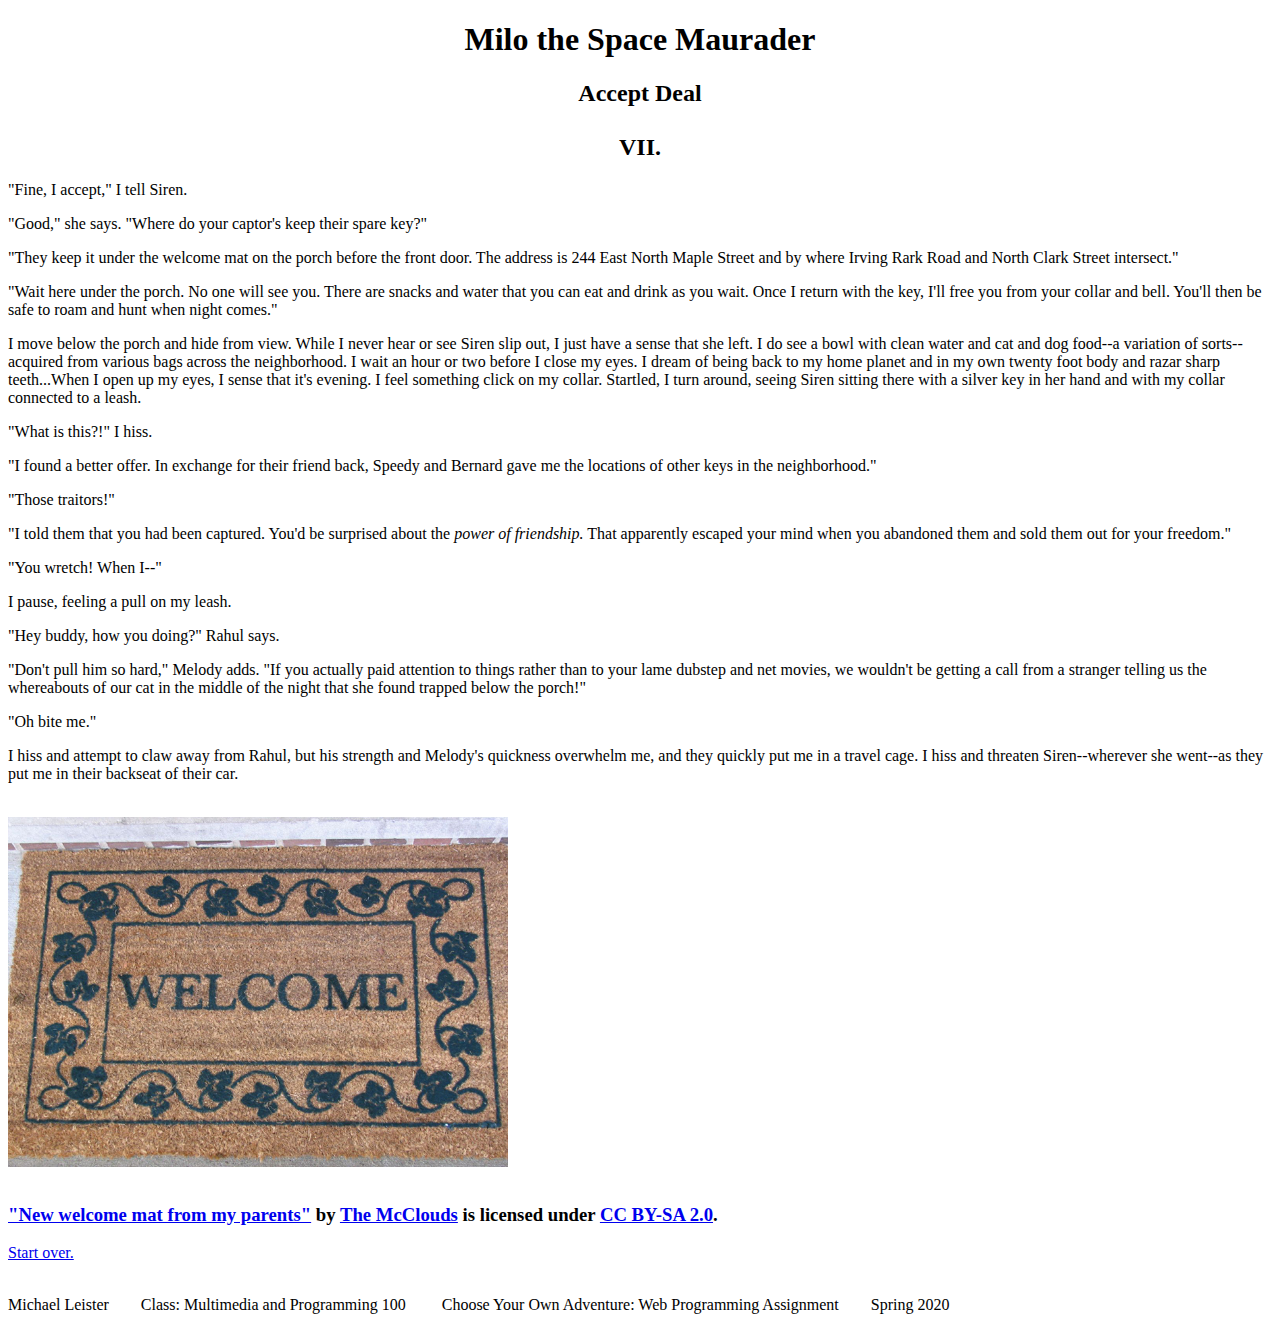
==== AcceptDeal.html @ bd012bda "Add files via upload" ====
<!doctype html>
<html>
<head>
	<title>>Milo the Space Maurader</title>
	<link rel="stylesheet" type="text/css" href="style.css">
	<meta charset="utf-8">
</head>
<header>
	<h1 align="center">Milo the Space Maurader</h1>
</header>
    <body>
    <main>
    <article>        
    <section>
    <h2 align="center">Accept Deal<br><br>VII.</h2>
        <p>"Fine, I accept," I tell Siren.</p>
        <p> "Good," she says. "Where do your captor's keep their spare key?" </p>
        <p> "They keep it under the welcome mat on the porch before the front door. The address is 244 East North Maple Street and by where Irving Rark Road and North Clark Street intersect." </p>
        <p>"Wait here under the porch. No one will see you. There are snacks and water that you can eat and drink as you wait. Once I return with the key, I'll free you from your collar and bell. You'll then be safe to roam and hunt when night comes."</p> 
        
        <p>I move below the porch and hide from view. While I never hear or see Siren slip out, I just have a sense that she left. I do see a bowl with clean water and cat and dog food--a variation of sorts--acquired from various bags across the neighborhood. I wait an hour or two before I close my eyes. I dream of being back to my home planet and in my own twenty foot body and razar sharp teeth...When I open up my eyes, I sense that it's evening. I feel something click on my collar. Startled, I turn around, seeing Siren sitting there with a silver key in her hand and with my collar connected to a leash.</p>
        
        <p>"What is this?!" I hiss.</p>
        <p>"I found a better offer. In exchange for their friend back, Speedy and Bernard gave me the locations of other keys in the neighborhood." </p>
        <p>"Those traitors!"</p>
        <p>"I told them that you had been captured. You'd be surprised about the <em>power of friendship.</em> That apparently escaped your mind when you abandoned them and sold them out for your freedom."</p>
        <p>"You wretch! When I--"</p>
        <p>I pause, feeling a pull on my leash.</p>
        <p>"Hey buddy, how you doing?" Rahul says.</p>
        <p>"Don't pull him so hard," Melody adds. "If you actually paid  attention to things rather than to your lame dubstep and net movies, we wouldn't be getting a call from a stranger telling us the whereabouts of our cat in the middle of the night that she found trapped below the porch!"</p>
        <p>"Oh bite me."</p>
        <p>I hiss and attempt to claw away from Rahul, but his strength and Melody's quickness overwhelm me, and they quickly put me in a travel cage. I hiss and threaten Siren--wherever she went--as they put me in their backseat of their car.</p>
         <br><img src="images/Welcome.jpg" alt="Welcome" width="500" height="350" style="vertical-align:middle"><br><br>
        <h3 align="left"><a href="https://www.flickr.com/photos/46336441@N00/435465575/">"New welcome mat from my parents"</a> by <a href="https://www.flickr.com/people/46336441@N00">The McClouds</a> is licensed under <a href="https://creativecommons.org/licenses/by-sa/2.0/deed.en">CC BY-SA 2.0</a>.</h3>
        <!---https://commons.wikimedia.org/wiki/File:Welcome_mat_2.jpg-->
     <aside>
        <a href="index.html" title="Start Over">Start over.</a><br><br>
        </aside> 
    </section>
    </article>
    </main>
<footer>
    <p>Michael Leister&emsp;&emsp;Class: Multimedia and Programming 100&emsp;&emsp; Choose Your Own Adventure: Web Programming Assignment&emsp;&emsp;Spring 2020 </p>
</footer>     
</body>
</html>
    
    
    <!-- https://en.wikipedia.org/wiki/Welcome#/media/File:Welcome_mat_2.jpg -->
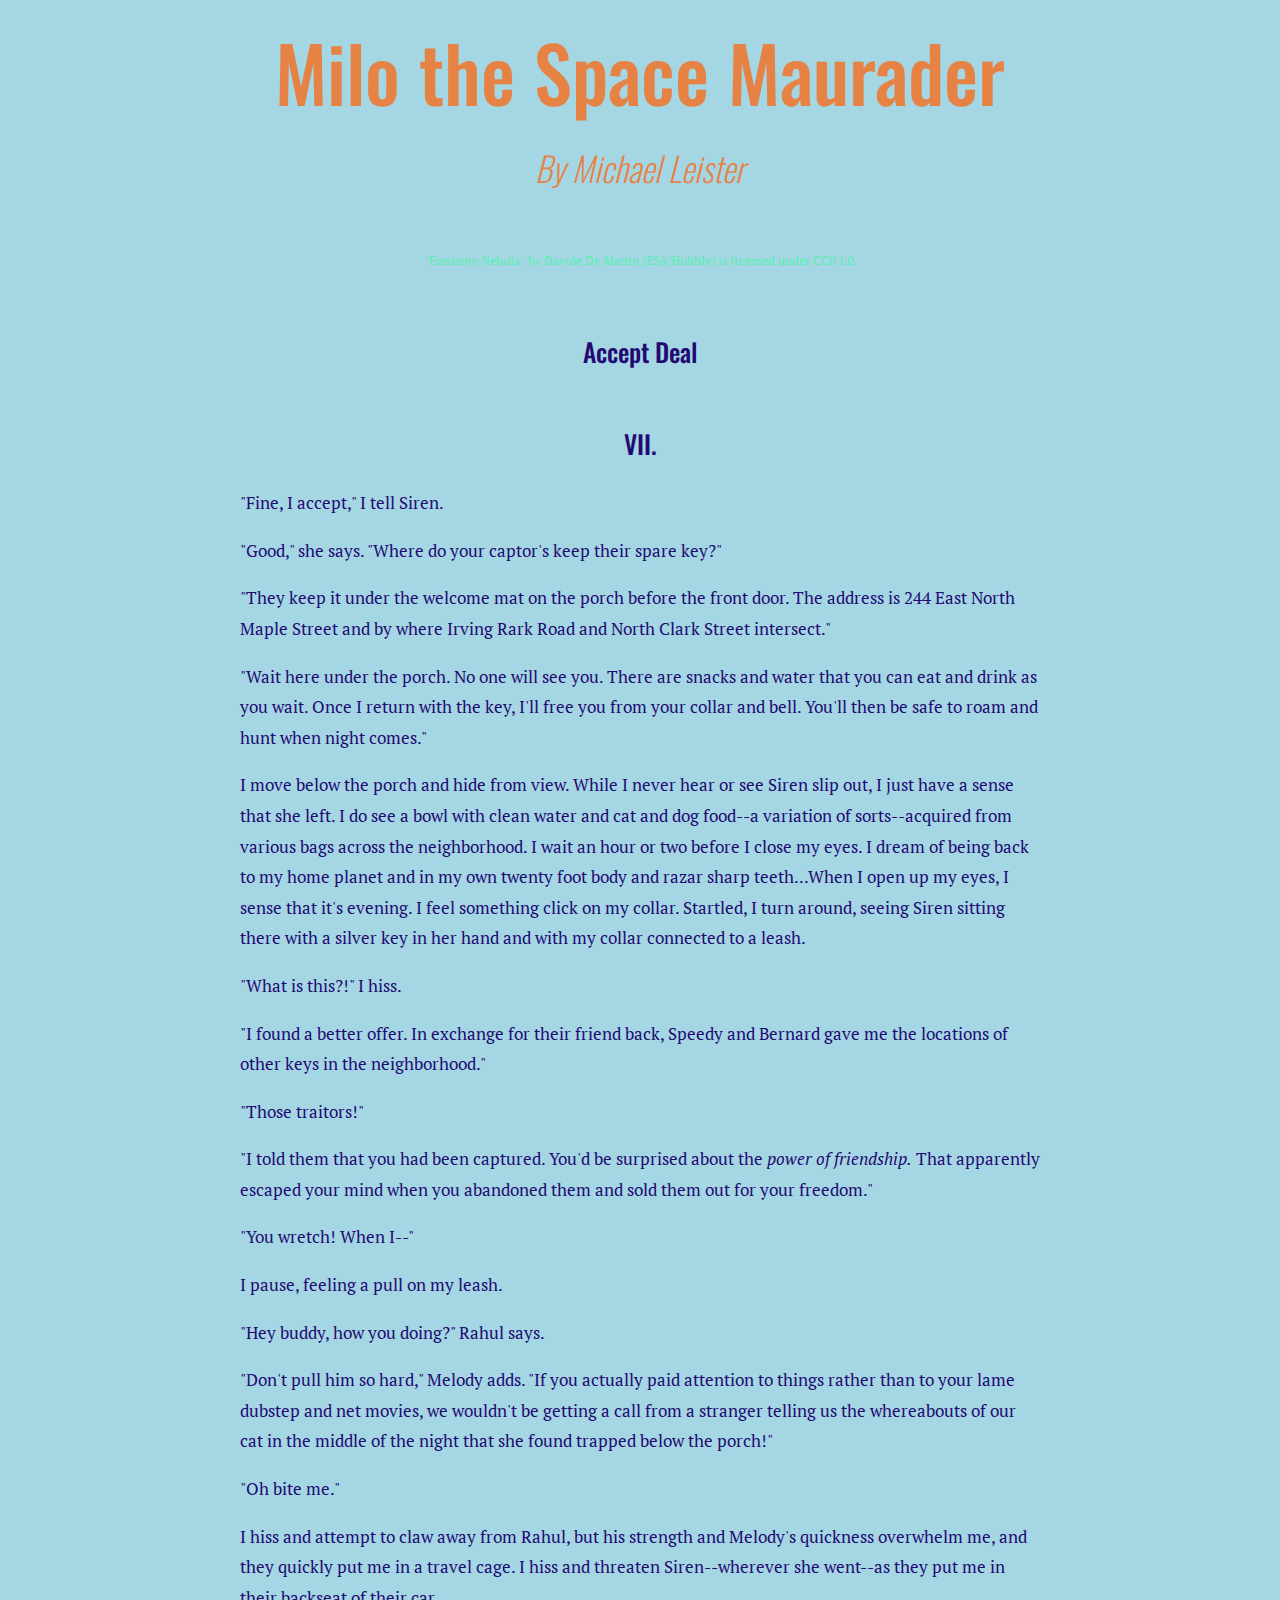
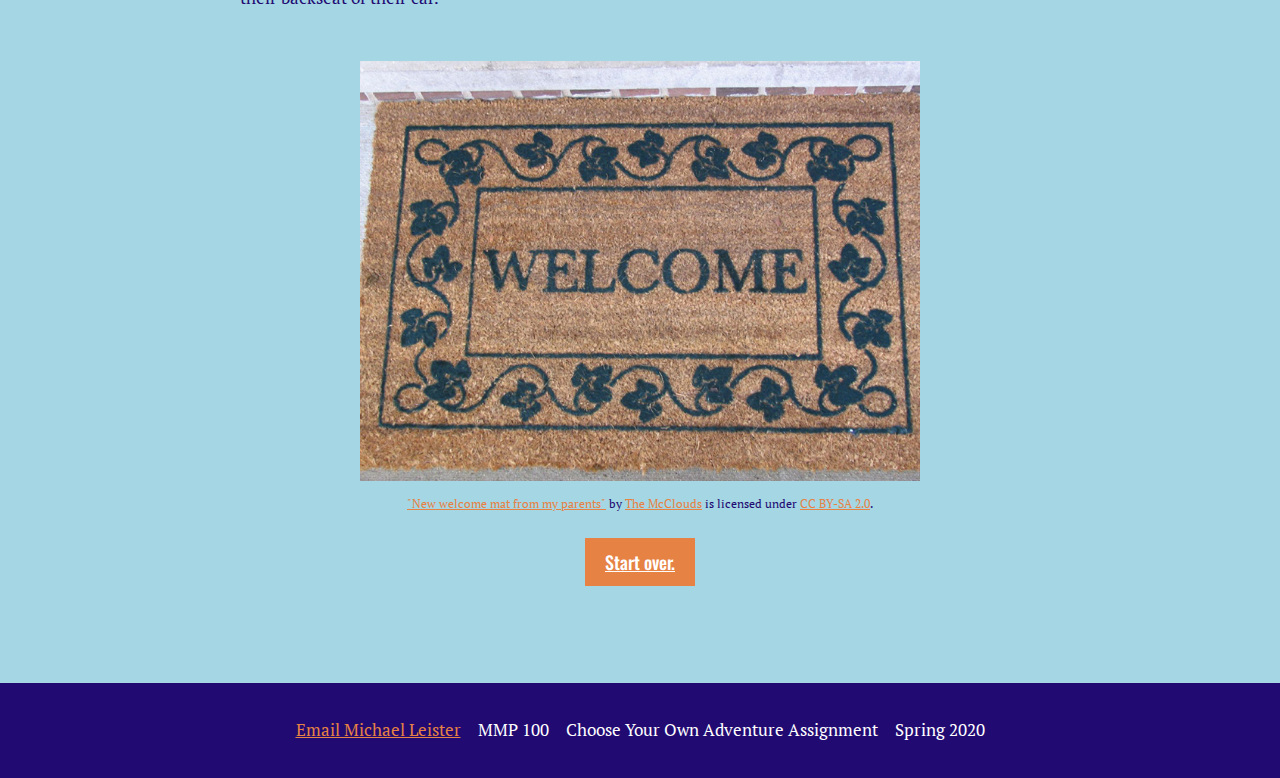
==== commit 1e3062c0: "Updates" ====
--- a/AcceptDeal.html
+++ b/AcceptDeal.html
@@ -1,17 +1,24 @@
 <!doctype html>
 <html>
 <head>
-	<title>>Milo the Space Maurader</title>
-	<link rel="stylesheet" type="text/css" href="style.css">
+	<title>Milo the Space Maurader</title>
+    <link href="https://fonts.googleapis.com/css2?family=Oswald:wght@200;300;400;500;600;700&family=PT+Serif:ital,wght@0,400;0,700;1,400;1,700&family=Raleway&display=swap" rel="stylesheet"> 
+    <link href="https://fonts.googleapis.com/css2?family=Montserrat:ital,wght@0,100;0,200;0,300;0,400;0,500;0,600;0,700;0,800;1,100;1,200;1,300;1,400;1,500;1,600;1,700;1,800&display=swap" rel="stylesheet"> 
+	 <link rel="stylesheet" href="css/styles.css">
 	<meta charset="utf-8">
 </head>
 <header>
-	<h1 align="center">Milo the Space Maurader</h1>
+     <div class="content-wrap divider">
+    <h1>Milo the Space Maurader</h1>
+    <h5>By Michael Leister</h5>
+    <h4> "Emission Nebula" by  Davide De Martin (ESA/Hubble) is licensed under CC0 1.0.</h4>
+     </div>
 </header>
     <body>
     <main>
     <article>        
-    <section>
+    <section class="vii">
+    <div class="content-wrap divider">
     <h2 align="center">Accept Deal<br><br>VII.</h2>
         <p>"Fine, I accept," I tell Siren.</p>
         <p> "Good," she says. "Where do your captor's keep their spare key?" </p>
@@ -30,18 +37,21 @@
         <p>"Don't pull him so hard," Melody adds. "If you actually paid  attention to things rather than to your lame dubstep and net movies, we wouldn't be getting a call from a stranger telling us the whereabouts of our cat in the middle of the night that she found trapped below the porch!"</p>
         <p>"Oh bite me."</p>
         <p>I hiss and attempt to claw away from Rahul, but his strength and Melody's quickness overwhelm me, and they quickly put me in a travel cage. I hiss and threaten Siren--wherever she went--as they put me in their backseat of their car.</p>
-         <br><img src="images/Welcome.jpg" alt="Welcome" width="500" height="350" style="vertical-align:middle"><br><br>
+         <br><img src="images/Welcome.jpg" alt="Welcome" class="center">
         <h3 align="left"><a href="https://www.flickr.com/photos/46336441@N00/435465575/">"New welcome mat from my parents"</a> by <a href="https://www.flickr.com/people/46336441@N00">The McClouds</a> is licensed under <a href="https://creativecommons.org/licenses/by-sa/2.0/deed.en">CC BY-SA 2.0</a>.</h3>
         <!---https://commons.wikimedia.org/wiki/File:Welcome_mat_2.jpg-->
      <aside>
-        <a href="index.html" title="Start Over">Start over.</a><br><br>
+         <h2><a class="btn" href="index.html" title="Start Over">Start over.</a></h2><br><br>
         </aside> 
+        </div>
     </section>
     </article>
     </main>
 <footer>
-    <p>Michael Leister&emsp;&emsp;Class: Multimedia and Programming 100&emsp;&emsp; Choose Your Own Adventure: Web Programming Assignment&emsp;&emsp;Spring 2020 </p>
-</footer>     
+    <div class="content-wrap divider">
+        <p><a  href="mailto:Michael.Leister@stu.bmcc.cuny.edu">Email Michael Leister</a>&emsp;MMP 100&emsp;Choose Your Own Adventure Assignment&emsp;Spring 2020</p>
+    </div>
+</footer>    
 </body>
 </html>
     
--- a/css/styles.css
+++ b/css/styles.css
@@ -0,0 +1,232 @@
+/*
+FONTS
+font-family: 'PT Serif', serif;
+font-family: 'Oswald', sans-serif;
+font-family: 'Raleway', sans-serif;
+font-family: 'Montserrat', sans-serif;
+*/
+
+/*
+COLOR PALLETTE
+https://graphicmama.com/blog/website-color-schemes/
+
+#210A72 - MidnightBlue *Primary type color
+#A5D6E4 - LightBlue
+#FBD4D5 - PalePink
+#E68244 - Mandarin
+#57F1B1 - MediumAquamarine *Secondary type color
+#FFFFFF - White
+*/
+
+/* Global styles
+--------------------------*/
+                                    
+
+body {
+  color: #210A72;
+  background-color: #A5D6E4 ;
+  margin: 0;
+  padding: 0;
+  font-family: 'PT Serif', serif;
+  font-size: 17px;
+  line-height: 1.8;
+  text-align: left;
+}
+h1 {
+    font-family: 'Oswald', sans-serif;
+    font-style: normal;
+    font-weight: 500;
+    font-size: 4.5em;
+    line-height: .15;
+    text-align: center;
+    color: #E68244;
+}
+h2 {
+    font-family: 'Oswald', sans-serif;
+    font-style: medium;
+    font-weight: 500;
+    font-size: 1.5em;
+    color: ##210A72;
+    text-align: center;
+}
+h3 {
+    font-family: 'PT Serif', serif;;
+    font-style: normal;
+    font-weight: 400;
+    font-size: 12px;
+    color: #210A72;
+    text-align: center;
+}
+h4 {
+    font-family: 'PT Serif', serif;;
+    font-style: normal;
+    font-weight: 400;
+    font-size: 12px;
+    color:#57F1B1;
+    text-align: center;
+    line-height: .25; 
+}
+h5 {
+    font-family: 'Oswald', sans-serif;
+    font-style: italic;
+    font-weight: 250;
+    font-size: 2em;
+    line-height: 2;
+    text-align: center;
+    color: #E68244;
+}
+
+.content-wrap {
+  max-width: 800px;
+  width: 85%;
+  margin: 0 auto;
+  padding: 15px 0;
+}
+
+/* Images 
+https://www.tutorialrepublic.com/faq/how-to-auto-resize-an-image-to-fit-into-a-div-container-using-css.php
+-----------------------*/
+img{
+    max-width: 70%;
+    max-height: 70%;
+    display: block; /* no  extra space below image */
+}
+.center {
+  display: block;
+  margin-left: auto;
+  margin-right: auto;
+  width: 70%;
+}
+
+.i {
+  background: #A5D6E4;
+  
+}
+.ii {
+  background: #f2ecea;
+}
+.iii {
+  background: #A5D6E4;
+}
+.iv {
+  background: #57F1B1;
+}
+.v {
+  background: #A5D6E4;
+  
+}
+.vi {
+  background: #f2ecea;
+}
+.vii {
+  background: #A5D6E4;
+}
+.viii {
+  background: #57F1B1;
+}
+.ix {
+  background: #A5D6E4;
+  
+}
+.x {
+  background: #f2ecea;
+}
+
+
+
+/* Header
+-----------------------*/
+header {
+  background-image: url("../images/EmissionsNebula.jpg");
+  background-size: cover;
+  
+}
+
+/* Footer
+------------------------*/
+footer {
+    background: #210A72;
+    color: #FFFFFF;
+    text-align: center;
+    font-family: font-family: 'Montserrat', sans-serif;
+    
+}
+    
+/*Interaction
+------------------------*/
+a {
+  color: #E68244;
+}
+a:hover {
+  text-decoration: none;
+}
+    
+.btn {
+  background-color: #E68244;
+  font-family: 'Oswald', sans-serif;
+  font-style: normal;
+  border: none;
+  color: white;
+  padding: 8px 20px;
+  text-align: center;
+  text-decoration: underline;
+  display: inline-block;
+  font-size: 18px;
+}
+/*https://www.w3schools.com/css/css3_buttons.asp */
+
+
+/* Response
+---------------------*/
+
+@media screen and (max-width:850px){
+header, footer {
+    text-align: center;
+}
+h1 {
+     font-size: 3em;
+     
+}
+.btn {
+  background-color: #E68244; /* Mandarin */
+  font-family: 'Oswald', sans-serif;
+  font-style: normal;
+  border: none;
+  color: white;
+  padding: 1px 3px;
+  text-align: center;
+  text-decoration: underline;
+  display: inline-block;
+  font-size: 16px;
+}
+
+    
+@media screen and (max-width:650px){
+header, footer {
+    text-align: center;
+}
+h1 {
+     font-size: 2em;
+     
+}
+    
+.btn {
+  background-color: #b36200; 
+  font-family: 'Oswald', sans-serif;
+  font-style: normal;
+  border: none;
+  color: white;
+  padding: 1px 3px;
+  text-align: center;
+  text-decoration: underline;
+  display: inline-block;
+  font-size: 14px;
+}
+
+    
+/*h3 {
+    font-size: medium;
+    font-weight: 800;
+    color: #7C7C7C;
+} */
+
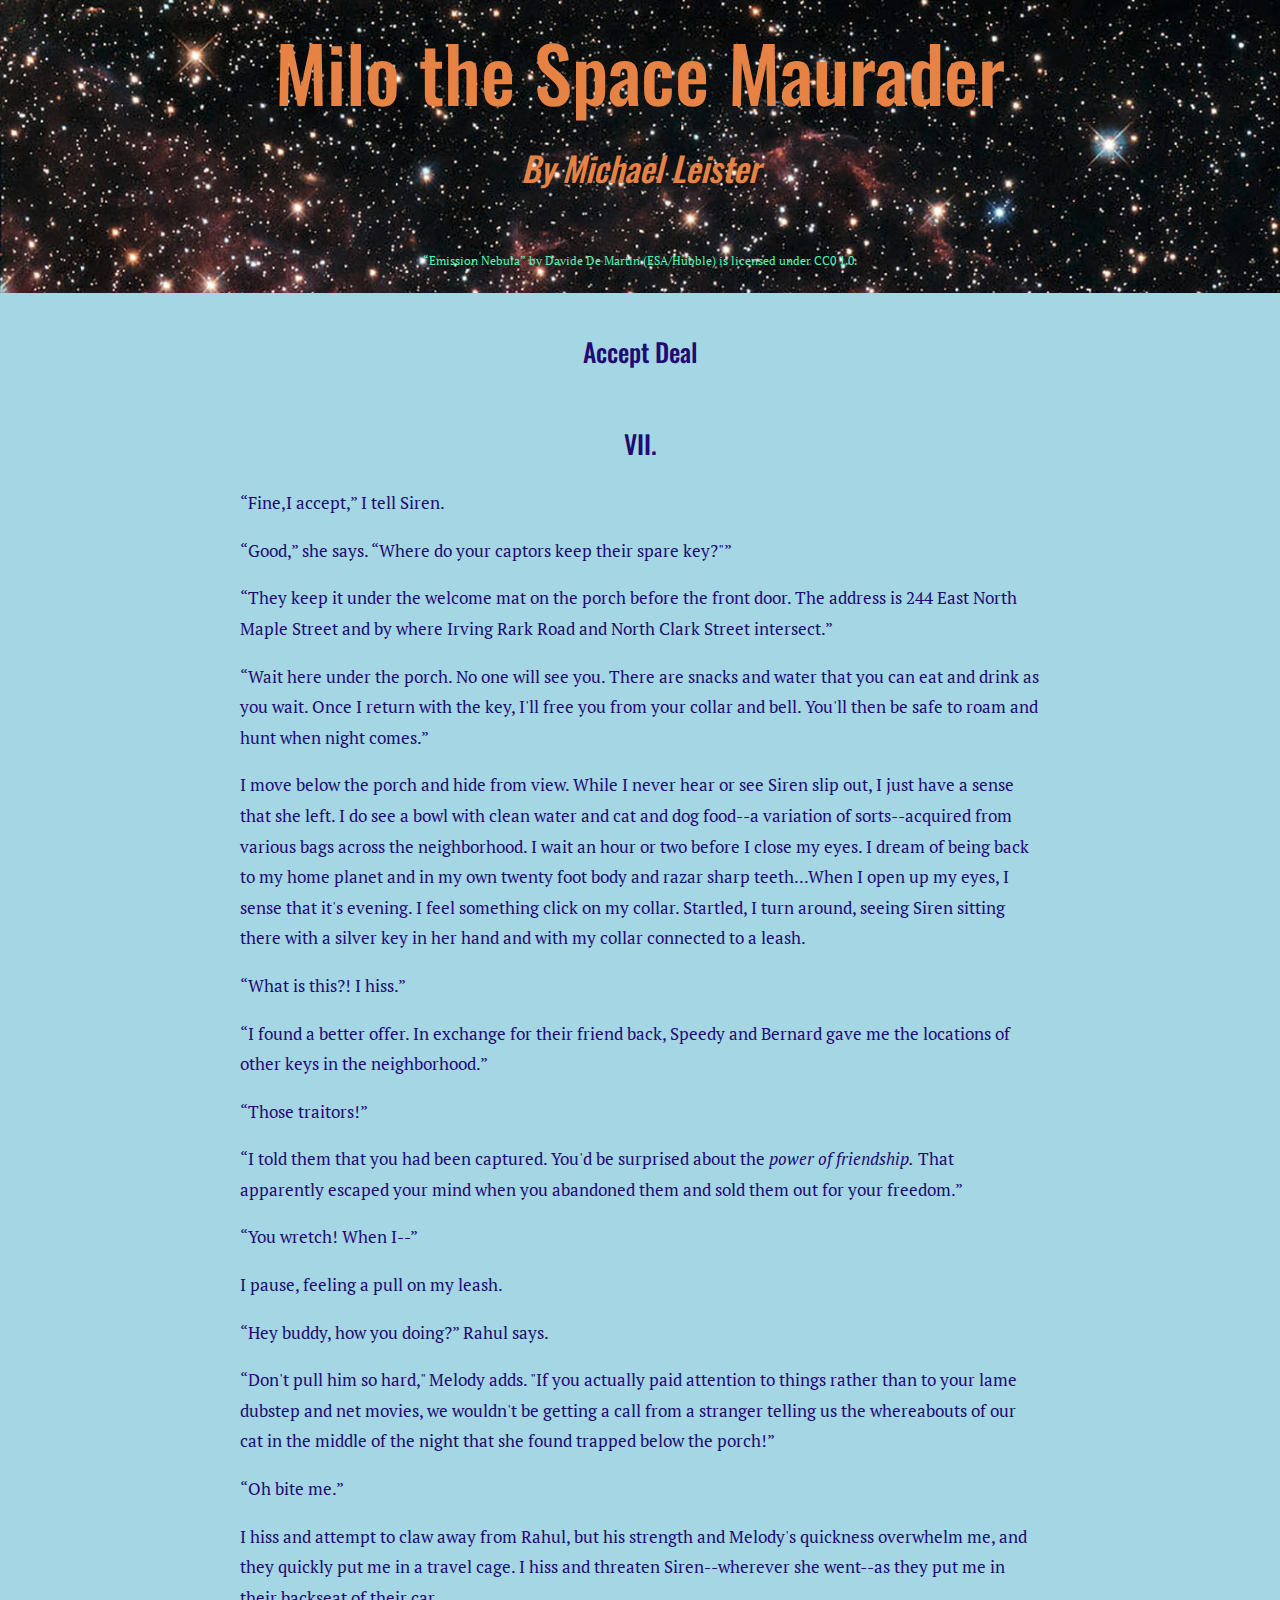
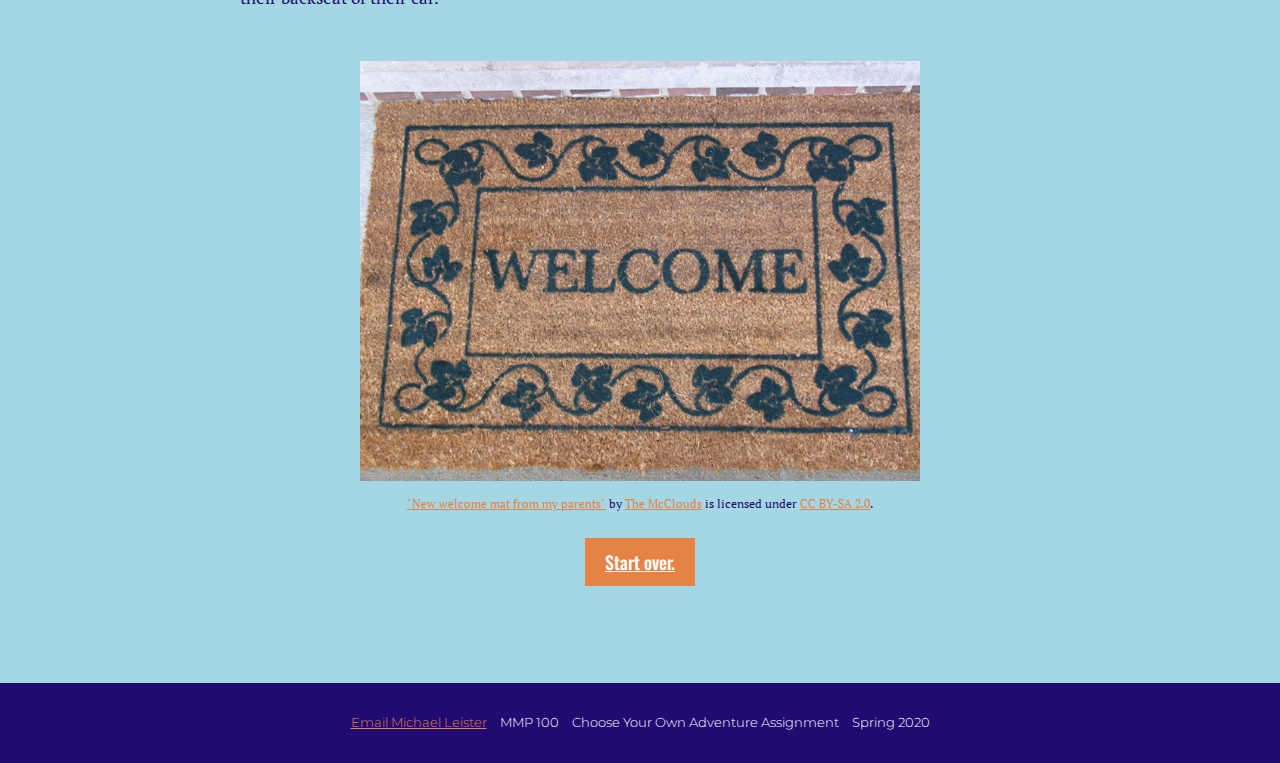
==== commit 5e71406b: "Update AcceptDeal.html" ====
--- a/AcceptDeal.html
+++ b/AcceptDeal.html
@@ -11,7 +11,7 @@
      <div class="content-wrap divider">
     <h1>Milo the Space Maurader</h1>
     <h5>By Michael Leister</h5>
-    <h4> "Emission Nebula" by  Davide De Martin (ESA/Hubble) is licensed under CC0 1.0.</h4>
+         <h4> <q>Emission Nebula</q> by  Davide De Martin (ESA/Hubble) is licensed under CC0 1.0.</h4>
      </div>
 </header>
     <body>
@@ -20,22 +20,22 @@
     <section class="vii">
     <div class="content-wrap divider">
     <h2 align="center">Accept Deal<br><br>VII.</h2>
-        <p>"Fine, I accept," I tell Siren.</p>
-        <p> "Good," she says. "Where do your captor's keep their spare key?" </p>
-        <p> "They keep it under the welcome mat on the porch before the front door. The address is 244 East North Maple Street and by where Irving Rark Road and North Clark Street intersect." </p>
-        <p>"Wait here under the porch. No one will see you. There are snacks and water that you can eat and drink as you wait. Once I return with the key, I'll free you from your collar and bell. You'll then be safe to roam and hunt when night comes."</p> 
+        <p><q>Fine,I accept,</q> I tell Siren.</p>
+        <p> <q>Good,</q> she says. <q>Where do your captors keep their spare key?"</q> </p>
+        <p> <q>They keep it under the welcome mat on the porch before the front door. The address is 244 East North Maple Street and by where Irving Rark Road and North Clark Street intersect.</q> </p>
+        <p><q>Wait here under the porch. No one will see you. There are snacks and water that you can eat and drink as you wait. Once I return with the key, I'll free you from your collar and bell. You'll then be safe to roam and hunt when night comes.</q></p> 
         
         <p>I move below the porch and hide from view. While I never hear or see Siren slip out, I just have a sense that she left. I do see a bowl with clean water and cat and dog food--a variation of sorts--acquired from various bags across the neighborhood. I wait an hour or two before I close my eyes. I dream of being back to my home planet and in my own twenty foot body and razar sharp teeth...When I open up my eyes, I sense that it's evening. I feel something click on my collar. Startled, I turn around, seeing Siren sitting there with a silver key in her hand and with my collar connected to a leash.</p>
         
-        <p>"What is this?!" I hiss.</p>
-        <p>"I found a better offer. In exchange for their friend back, Speedy and Bernard gave me the locations of other keys in the neighborhood." </p>
-        <p>"Those traitors!"</p>
-        <p>"I told them that you had been captured. You'd be surprised about the <em>power of friendship.</em> That apparently escaped your mind when you abandoned them and sold them out for your freedom."</p>
-        <p>"You wretch! When I--"</p>
+        <p><q>What is this?! I hiss.</q></p>
+        <p><q>I found a better offer. In exchange for their friend back, Speedy and Bernard gave me the locations of other keys in the neighborhood.</q> </p>
+        <p><q>Those traitors!</q></p>
+        <p><q>I told them that you had been captured. You'd be surprised about the <em>power of friendship.</em> That apparently escaped your mind when you abandoned them and sold them out for your freedom.</q></p>
+        <p><q>You wretch! When I--</q></p>
         <p>I pause, feeling a pull on my leash.</p>
-        <p>"Hey buddy, how you doing?" Rahul says.</p>
-        <p>"Don't pull him so hard," Melody adds. "If you actually paid  attention to things rather than to your lame dubstep and net movies, we wouldn't be getting a call from a stranger telling us the whereabouts of our cat in the middle of the night that she found trapped below the porch!"</p>
-        <p>"Oh bite me."</p>
+        <p><q>Hey buddy, how you doing?</q> Rahul says.</p>
+        <p><q>Don't pull him so hard," Melody adds. "If you actually paid  attention to things rather than to your lame dubstep and net movies, we wouldn't be getting a call from a stranger telling us the whereabouts of our cat in the middle of the night that she found trapped below the porch!</q></p>
+        <p><q>Oh bite me.</q></p>
         <p>I hiss and attempt to claw away from Rahul, but his strength and Melody's quickness overwhelm me, and they quickly put me in a travel cage. I hiss and threaten Siren--wherever she went--as they put me in their backseat of their car.</p>
          <br><img src="images/Welcome.jpg" alt="Welcome" class="center">
         <h3 align="left"><a href="https://www.flickr.com/photos/46336441@N00/435465575/">"New welcome mat from my parents"</a> by <a href="https://www.flickr.com/people/46336441@N00">The McClouds</a> is licensed under <a href="https://creativecommons.org/licenses/by-sa/2.0/deed.en">CC BY-SA 2.0</a>.</h3>
--- a/css/styles.css
+++ b/css/styles.css
@@ -69,7 +69,7 @@
 h5 {
     font-family: 'Oswald', sans-serif;
     font-style: italic;
-    font-weight: 250;
+    font-weight: 500;
     font-size: 2em;
     line-height: 2;
     text-align: center;
@@ -83,8 +83,31 @@
   padding: 15px 0;
 }
 
-/* Images 
+/* Drop caps 
+https://css-tricks.com/snippets/css/drop-caps/
+-----------------------*/
+
+.firstcharacter {
+    color: chocolate;
+    float: left;
+    font-family: 'PT Serif', serif;
+    font-size: 75px;
+    line-height: 50px;
+    padding-top: 4px;
+    padding-right 35px;
+    padding-left:0;
+    
+}
+
+
+
+
+
+/* Images https://css-tricks.com/snippets/css/drop-caps/
+
 https://www.tutorialrepublic.com/faq/how-to-auto-resize-an-image-to-fit-into-a-div-container-using-css.php
+https://www.smashingmagazine.com/2012/04/drop-caps-historical-use-and-current-best-practices/
+
 -----------------------*/
 img{
     max-width: 70%;
@@ -137,7 +160,7 @@
 /* Header
 -----------------------*/
 header {
-  background-image: url("../images/EmissionsNebula.jpg");
+  background-image: url("../images/longdeadstar.jpg");
   background-size: cover;
   
 }
@@ -148,7 +171,9 @@
     background: #210A72;
     color: #FFFFFF;
     text-align: center;
-    font-family: font-family: 'Montserrat', sans-serif;
+    font-family: 'Montserrat', sans-serif;
+    font-size: 13px;
+    font-weight: 300;
     
 }
     
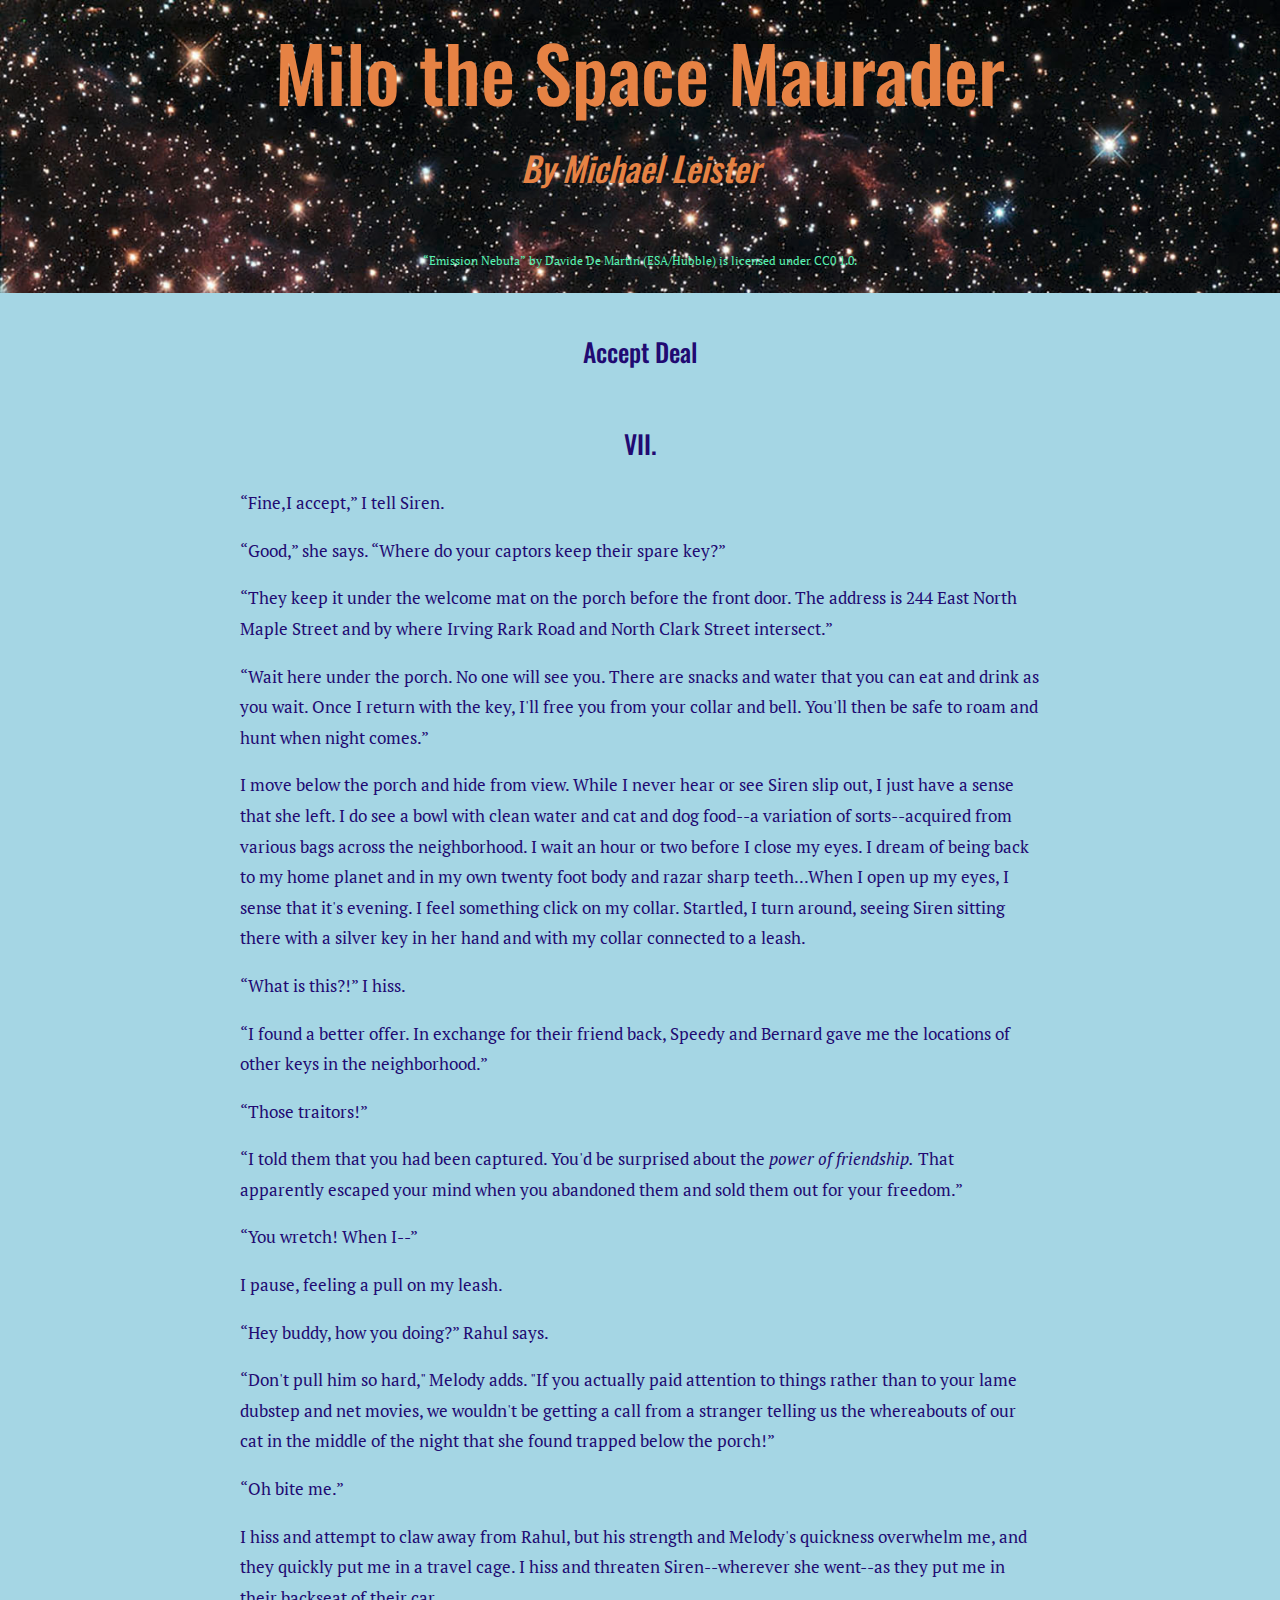
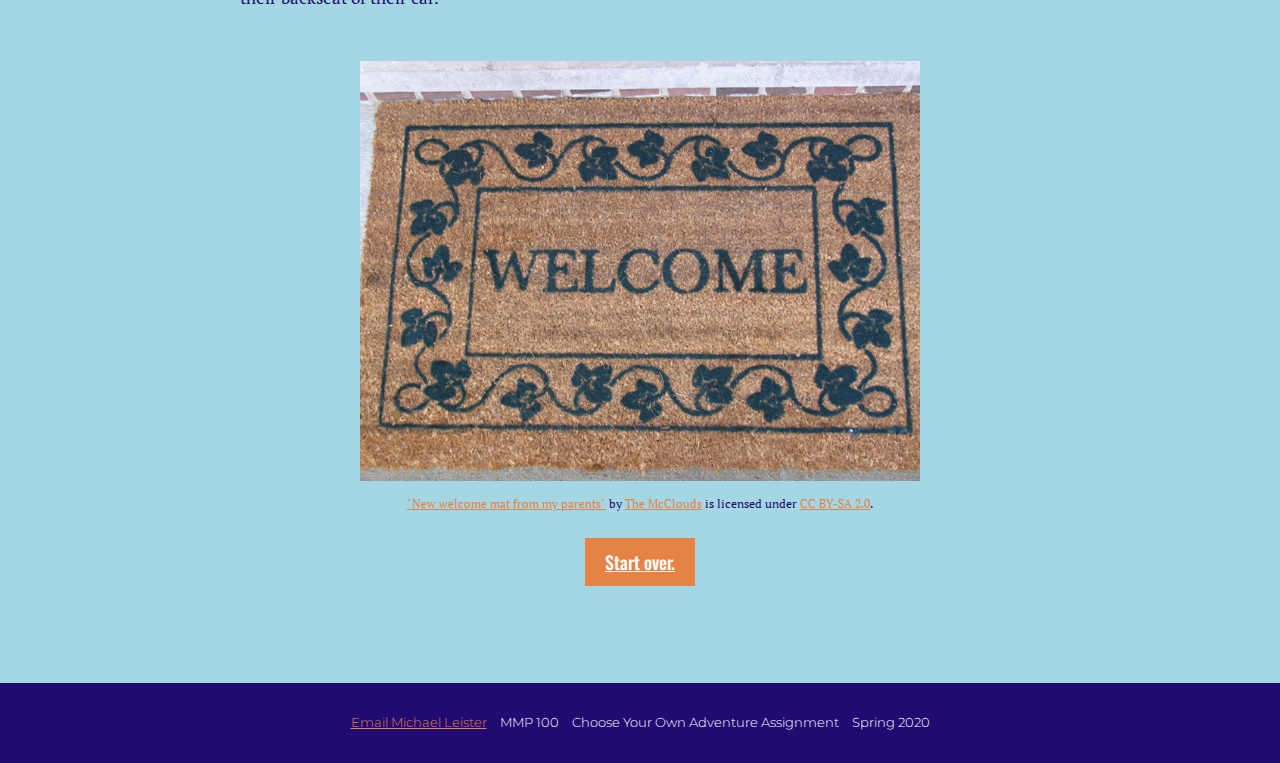
==== commit 73b5b0a3: "Update AcceptDeal.html" ====
--- a/AcceptDeal.html
+++ b/AcceptDeal.html
@@ -21,13 +21,13 @@
     <div class="content-wrap divider">
     <h2 align="center">Accept Deal<br><br>VII.</h2>
         <p><q>Fine,I accept,</q> I tell Siren.</p>
-        <p> <q>Good,</q> she says. <q>Where do your captors keep their spare key?"</q> </p>
+        <p> <q>Good,</q> she says. <q>Where do your captors keep their spare key?</q> </p>
         <p> <q>They keep it under the welcome mat on the porch before the front door. The address is 244 East North Maple Street and by where Irving Rark Road and North Clark Street intersect.</q> </p>
         <p><q>Wait here under the porch. No one will see you. There are snacks and water that you can eat and drink as you wait. Once I return with the key, I'll free you from your collar and bell. You'll then be safe to roam and hunt when night comes.</q></p> 
         
         <p>I move below the porch and hide from view. While I never hear or see Siren slip out, I just have a sense that she left. I do see a bowl with clean water and cat and dog food--a variation of sorts--acquired from various bags across the neighborhood. I wait an hour or two before I close my eyes. I dream of being back to my home planet and in my own twenty foot body and razar sharp teeth...When I open up my eyes, I sense that it's evening. I feel something click on my collar. Startled, I turn around, seeing Siren sitting there with a silver key in her hand and with my collar connected to a leash.</p>
         
-        <p><q>What is this?! I hiss.</q></p>
+        <p><q>What is this?!</q> I hiss.</p>
         <p><q>I found a better offer. In exchange for their friend back, Speedy and Bernard gave me the locations of other keys in the neighborhood.</q> </p>
         <p><q>Those traitors!</q></p>
         <p><q>I told them that you had been captured. You'd be surprised about the <em>power of friendship.</em> That apparently escaped your mind when you abandoned them and sold them out for your freedom.</q></p>
